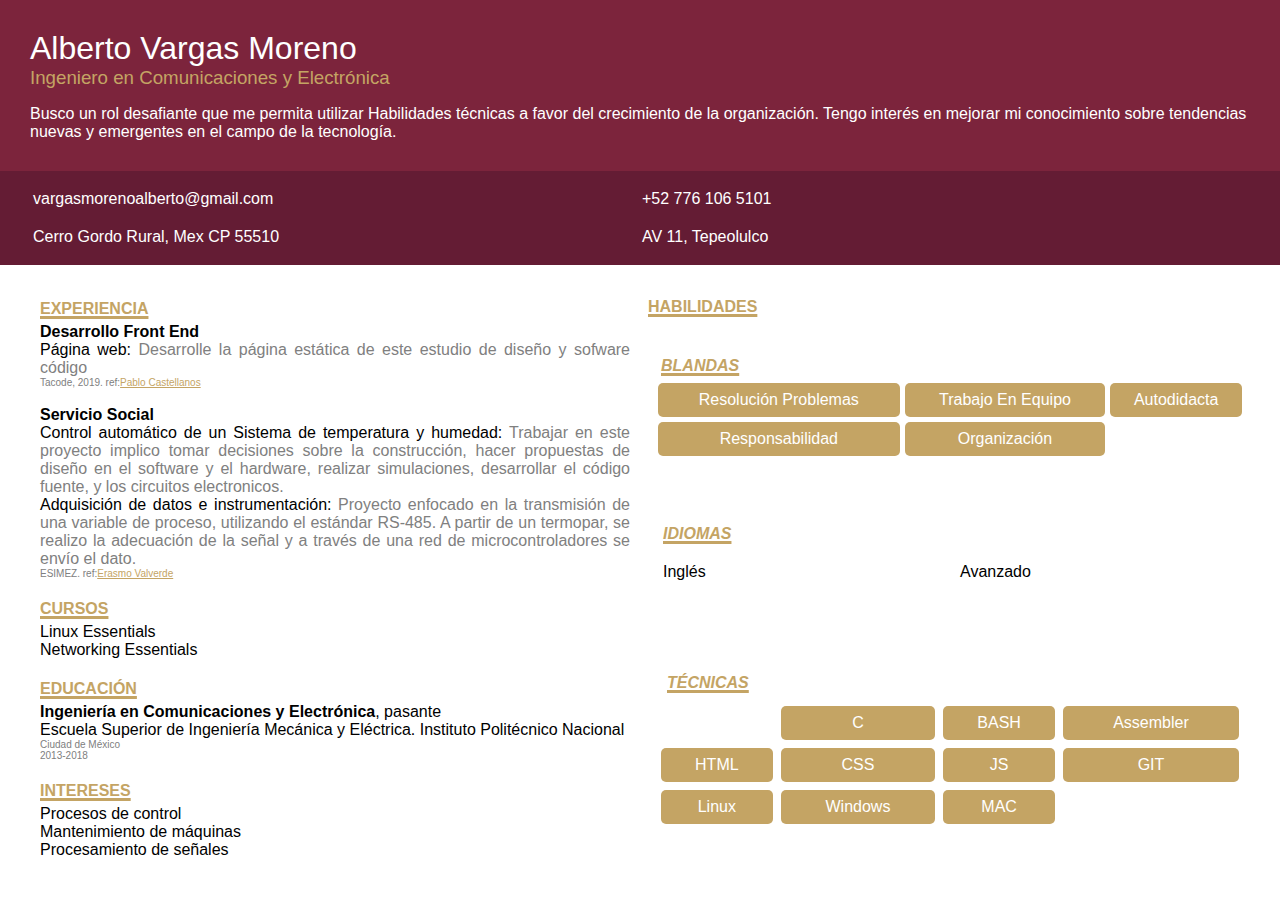
==== assets/CV/index.html @ 0d136ce3 ":construction: code needs improvements" ====
<!doctype html>
<html lang="es">

<head>

    <!-- Required meta tags -->
    <meta charset="utf-8">
    <meta name="viewport" content="width=device-width, initial-scale=1, shrink-to-fit=no">

    <style type = "text/css">
    	@media screen {
		p.bodyText {font-family:verdana, arial, sans-serif;}
	}

	@media screen, print {
		p.bodyText {
		font-size:10pt
		}
	}

    #presentacion {
        background-color: #7c243c; color: #ffffff; padding: 30px;
    }
    h1 { font-weight: 100;}
    h3 { font-weight: 100;}

    table#contacto {
	    table-layout: fixed;
	    padding: 30px;
        padding-top: 1em;
        padding-bottom: 0px;
	}
    table#contacto td {
        border-bottom: 1em solid #0000;
    }
    table#contacto td a {
        text-decoration: none;
        color: inherit;
    }
        	
    div#cuerpo {
        padding-left: 30px;
        padding-right: 30px;
        padding-top: 30px;
    }

	th {
		text-transform: uppercase;
        text-align: left;
		color:#c4a464;
        text-decoration: underline solid 3px;
	}

    ul {
        padding-inline-start: 0;
        margin-block-start: 0;
    }

	li {
	    list-style-type: none;
	} 

    div#cuerpo table#conocimientos {
        text-align: justify;
    }

    .description-text {
        color: gray;
    }

    table#conocimientos .small-info {
	    color: gray;
	    font-size:x-small;
	}

    .small-info a {
        color: #c4a464;
    }

	#softSkills td, #techSkills td {
        text-align: center;
        background-color: #c4a464;
        color: #ffffff;
        border-radius: 5px;
        padding-top: 8px;
        padding-bottom: 8px;
        text-transform: capitalize;
	}
    #softSkills td.hide, #techSkills td.hide {
        background-color: #0000;
    }

    table#languages {
        table-layout: fixed;
    }

	@media (max-width:570px) {
	    table#contacto td {
			display: flex;
	    }
        div#cuerpo {
            padding-left: 00px;
            padding-right: 00px;
            padding-top: 00px;
        }
	}

	@media (min-width:760px) {
		#cuerpo {
			display: flex;
	    }
	    #cuerpo table {
			flex: 1;
            margin-left: 5px;
            margin-right: 5px;
	    }
	}

	/* print style */
	@media print {
		body {
		    padding: 0!important;
		    margin: 0!important;
		}     
		p.bodyText {
			font-family:georgia, times, serif;
			}
		#cuerpo {
		    display: flex;
		}
		#cuerpo table {
		    flex: 1;
            margin-left: 5px;
            margin-right: 5px;
		}
	}
	@page { size: auto;  margin: 0mm; }

     </style>

    <title>alberto_vargas_v0</title>

</head>

<body
    style="margin: 0; width: 100%; font-family: 'Lucida Sans', 'Lucida Sans Regular', 'Lucida Grande', 'Lucida Sans Unicode', Geneva, Verdana, sans-serif;">

    <div id="encabezado">

        <div id="presentacion" >
            <h1 style="margin: 0;">Alberto Vargas Moreno</h1>
            <h3 style="color: #c4a464; margin: 0;">Ingeniero en Comunicaciones y Electrónica</h2>
                <p style=" margin-top: 16px; margin-bottom: 0;">
                    Busco un rol desafiante que me permita utilizar Habilidades técnicas a favor del crecimiento de la
                    organización. Tengo interés en mejorar mi conocimiento sobre tendencias nuevas y emergentes en el
                    campo de la tecnología.
                </p>
        </div>

        <table id="contacto" bgcolor="#641c34" width="100%" style="color: white;" cellspacing="" >
            <tr>
                <td><a href="mailto:vargasmorenoalberto@gmail.com">vargasmorenoalberto@gmail.com</a></td>
                <td>+52 776 106 5101</td>
            </tr>
            <tr>
                <td>Cerro Gordo Rural, Mex CP 55510</td>
                <td>AV 11, Tepeolulco</td>
            </tr>
        </table>

    </div> <!-- termina encabezado -->

    <div id="cuerpo" style="background-color:none;">

        <table id="conocimientos" cellpadding="0" cellspacing="5" width="100%" >

            <tr>
                <th>Experiencia</th>
            </tr>
            <tr>
                <td>
                    <ul>
                        <li><b>Desarrollo Front End</b></li>
                        <li>Página web: <span class="description-text">Desarrolle la página estática de este estudio de diseño y sofware código</span></li>
                        <li class="small-info">Tacode, 2019. ref:<a href="mailto:pablo@gmail.com">Pablo Castellanos</a></li>
                        <li><br></li>
                        <li><b>Servicio Social</b></li>
                        <li>Control automático de un Sistema de temperatura y humedad: <span class="description-text">Trabajar en este proyecto implico tomar decisiones sobre la construcción, hacer propuestas de diseño en el software y el hardware, realizar simulaciones, desarrollar el código fuente, y los circuitos electronicos.</span> </li>
                        <li> Adquisición de datos e instrumentación:<span class="description-text"> Proyecto enfocado en la transmisión de una variable de proceso, utilizando el estándar RS-485. A partir de un termopar, se realizo la adecuación de la señal y a través de una red de microcontroladores se envío el dato.</span>  </li>
                        <li class="small-info">ESIMEZ. ref:<a href="mailto:valverde@cinvestav.mx">Erasmo Valverde</a></li>
                    </ul>
                </td>
            </tr>

            <tr>
                <th>Cursos</th>
            </tr>
            <tr>
                <td>
                    <ul>
                        <li>Linux Essentials</li>
                        <li>Networking Essentials</li>
                    </ul>
                </td>
            </tr>

            <tr>
                <th>Educación</th>
            </tr>
            <tr>
                <td>
                    <ul>
                        <li><b>Ingeniería en Comunicaciones y Electrónica</b>, pasante</li>
                        <li>Escuela Superior de Ingeniería Mecánica y Eléctrica. Instituto Politécnico Nacional</li>
                        <li class="small-info">Ciudad de México</li>
                        <li class="small-info">2013-2018</li>
                    </ul>
                </td>
            </tr>

            <tr>
                <th>Intereses</th>
            </tr>
            <tr>
                <td>
                    <ul>
                        <li>Procesos de control</li>
                        <li>Mantenimiento de máquinas</li>
                        <li>Procesamiento de señales</li>
                    </ul>
                </td>
            </tr>
        </table>

        <br>

        <table id="skillsTable" width="100%" border="0px">
            <thead>
                <th>
                    Habilidades
                </th>
            </thead>
            <tbody>
                <tr>
                    <td>
                        <table id="softSkills" cellpadding="3" cellspacing="5" width="100%" >
                            <tr>
                                <th colspan="3"><i>Blandas</i></th>
                            </tr>
                            <tr>
                                <td>Resolución problemas</td>
                                <td>Trabajo en equipo</td>
                                <td>autodidacta</td>
                            </tr>
                            <tr>
                                <td>Responsabilidad</td>
                                <td>organización</td>
                                <td class="hide"></td>
                            </tr>
                        </table>
                    </td>
                </tr>
                <tr>
                    <td>
                        <table id="languages" cellpadding="10px" cellspacing="0px" width="100%"
                            border="0px">
                            <thead>
                                <th colspan="2"><i>Idiomas</i></th>
                            </thead>
                            <tbody>
                                <tr>
                                    <td>Inglés</td>
                                    <td>Avanzado</td>
                                </tr>
                            </tbody>
                        </table>
                    </td>
                </tr>
                <tr>
                    <td>
                        <table id="techSkills" cellpadding="6px" cellspacing="08" width="100%" border="0px">
                            <thead>
                                <tr>
                                    <th colspan="4"><i>Técnicas</i></th>
                                </tr>
                            </thead>
                            <tbody>
                                <tr>
                                    <td class="hide"></td>
                                    <td>C</td>
                                    <td>BASH</td>
                                    <td>Assembler</td>
                                </tr>
                                <tr>
                                    <td>HTML</td>
                                    <td>CSS</td>
                                    <td>JS</td>
                                    <td>GIT</td>
                                </tr>
                                <tr>
                                    <td>Linux</td>
                                    <td>Windows</td>
                                    <td>MAC</td>
                                    <td class="hide"></td>
                                </tr>
                            </tbody>
                        </table>
                    </td>
                </tr>
            </tbody>
        </table>

        <br>

    </div> <!-- termina cuerpo -->

</body>

</html>
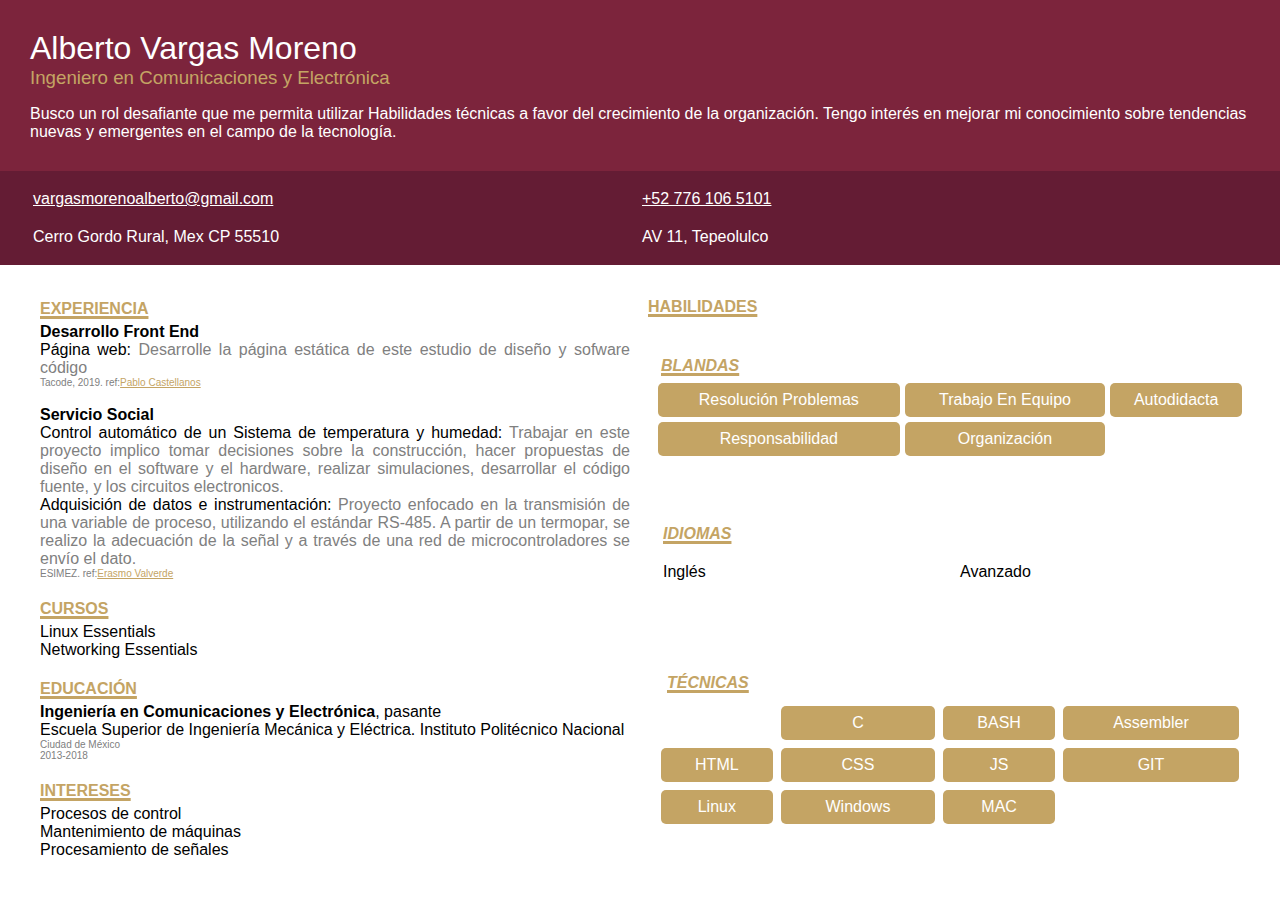
==== commit 9eb273a8: ":construction: resume links underline" ====
--- a/assets/CV/index.html
+++ b/assets/CV/index.html
@@ -6,161 +6,163 @@
     <!-- Required meta tags -->
     <meta charset="utf-8">
     <meta name="viewport" content="width=device-width, initial-scale=1, shrink-to-fit=no">
+    <meta name="description" content="curriculum vitae Alberto Vargas Moreno, v1.0">
 
     <style type = "text/css">
-    	@media screen {
-		p.bodyText {font-family:verdana, arial, sans-serif;}
-	}
-
-	@media screen, print {
-		p.bodyText {
-		font-size:10pt
-		}
-	}
-
-    #presentacion {
-        background-color: #7c243c; color: #ffffff; padding: 30px;
-    }
-    h1 { font-weight: 100;}
-    h3 { font-weight: 100;}
-
-    table#contacto {
-	    table-layout: fixed;
-	    padding: 30px;
-        padding-top: 1em;
-        padding-bottom: 0px;
-	}
-    table#contacto td {
-        border-bottom: 1em solid #0000;
-    }
-    table#contacto td a {
-        text-decoration: none;
-        color: inherit;
-    }
-        	
-    div#cuerpo {
-        padding-left: 30px;
-        padding-right: 30px;
-        padding-top: 30px;
-    }
-
-	th {
-		text-transform: uppercase;
-        text-align: left;
-		color:#c4a464;
-        text-decoration: underline solid 3px;
-	}
-
-    ul {
-        padding-inline-start: 0;
-        margin-block-start: 0;
-    }
-
-	li {
-	    list-style-type: none;
-	} 
-
-    div#cuerpo table#conocimientos {
-        text-align: justify;
-    }
-
-    .description-text {
-        color: gray;
-    }
-
-    table#conocimientos .small-info {
-	    color: gray;
-	    font-size:x-small;
-	}
-
-    .small-info a {
-        color: #c4a464;
-    }
-
-	#softSkills td, #techSkills td {
-        text-align: center;
-        background-color: #c4a464;
-        color: #ffffff;
-        border-radius: 5px;
-        padding-top: 8px;
-        padding-bottom: 8px;
-        text-transform: capitalize;
-	}
-    #softSkills td.hide, #techSkills td.hide {
-        background-color: #0000;
-    }
-
-    table#languages {
-        table-layout: fixed;
-    }
-
-	@media (max-width:570px) {
-	    table#contacto td {
-			display: flex;
-	    }
+        body {
+            margin: 0;
+            width: 100%;
+        }
+
+        #presentacion {
+            background-color: #7c243c; color: #ffffff; padding: 30px;
+        }
+        #presentacion > h1, h3 { 
+            font-weight: 100;
+            margin: 0;
+        }
+        #presentacion > h3 {
+            color: #c4a464;
+        }
+        #presentacion > p {
+            margin-top: 16px;
+            margin-bottom: 0;
+        }
+
+        table#contacto {
+            table-layout: fixed;
+            padding: 30px;
+            padding-top: 1em;
+            padding-bottom: 0px;
+            background-color:#641c34;
+            color: #ffffff;
+        }
+        table#contacto td {
+            border-bottom: 1em solid #0000;
+        }
+        table#contacto td a {
+            /* text-decoration: none; */
+            color: inherit;
+        }
+                
         div#cuerpo {
-            padding-left: 00px;
-            padding-right: 00px;
-            padding-top: 00px;
-        }
-	}
-
-	@media (min-width:760px) {
-		#cuerpo {
-			display: flex;
-	    }
-	    #cuerpo table {
-			flex: 1;
-            margin-left: 5px;
-            margin-right: 5px;
-	    }
-	}
-
-	/* print style */
-	@media print {
-		body {
-		    padding: 0!important;
-		    margin: 0!important;
-		}     
-		p.bodyText {
-			font-family:georgia, times, serif;
-			}
-		#cuerpo {
-		    display: flex;
-		}
-		#cuerpo table {
-		    flex: 1;
-            margin-left: 5px;
-            margin-right: 5px;
-		}
-	}
-	@page { size: auto;  margin: 0mm; }
-
-     </style>
-
-    <title>alberto_vargas_v0</title>
+            padding-left: 30px;
+            padding-right: 30px;
+            padding-top: 30px;
+        }
+
+        th {
+            text-transform: uppercase;
+            text-align: left;
+            color:#c4a464;
+            text-decoration: underline solid 3px;
+        }
+
+        ul {
+            padding-inline-start: 0;
+            margin-block-start: 0;
+        }
+        li {
+            list-style-type: none;
+        } 
+
+        div#cuerpo > table#conocimientos {
+            text-align: justify;
+        }
+        .description-text {
+            color: gray;
+        }
+        table#conocimientos .small-info {
+            color: gray;
+            font-size:x-small;
+        }
+        .small-info a {
+            color: #c4a464;
+        }
+
+        #softSkills td, #techSkills td {
+            text-align: center;
+            background-color: #c4a464;
+            color: #ffffff;
+            border-radius: 5px;
+            padding-top: 8px;
+            padding-bottom: 8px;
+            text-transform: capitalize;
+        }
+        #softSkills td.hide, #techSkills td.hide {
+            background-color: #0000;
+        }
+
+        table#languages {
+            table-layout: fixed;
+        }
+
+        /* para pantallas angostas: apilar celdas de #contacto, eliminar relleno en #cuerpo */
+        @media (max-width:570px) {
+            table#contacto td {
+                display: flex;
+            }
+            div#cuerpo {
+                padding-left: 00px;
+                padding-right: 00px;
+                padding-top: 00px;
+            }
+        }
+        
+        /* en pantallas anchas: poner tablas lado a lado */
+        @media (min-width:760px) {
+            #cuerpo {
+                display: flex;
+            }
+            #cuerpo table {
+                flex: 1;
+                margin-left: 5px;
+                margin-right: 5px;
+            }
+        }
+
+        /* printing style */
+        @media print {
+            body {
+                padding: 0!important;
+                margin: 0!important;
+            }     
+            #cuerpo {
+                display: flex;
+            }
+            #cuerpo table {
+                flex: 1;
+                margin-left: 5px;
+                margin-right: 5px;
+            }
+        }
+        @page { size: auto;  margin: 0mm; }
+
+    </style>
+
+    <title>Alberto Vargas | Curriculum</title>
 
 </head>
 
 <body
-    style="margin: 0; width: 100%; font-family: 'Lucida Sans', 'Lucida Sans Regular', 'Lucida Grande', 'Lucida Sans Unicode', Geneva, Verdana, sans-serif;">
+    style="font-family: 'Lucida Sans', 'Lucida Sans Regular', 'Lucida Grande', 'Lucida Sans Unicode', Geneva, Verdana, sans-serif;">
 
     <div id="encabezado">
 
         <div id="presentacion" >
-            <h1 style="margin: 0;">Alberto Vargas Moreno</h1>
-            <h3 style="color: #c4a464; margin: 0;">Ingeniero en Comunicaciones y Electrónica</h2>
-                <p style=" margin-top: 16px; margin-bottom: 0;">
+            <h1>Alberto Vargas Moreno</h1>
+            <h3>Ingeniero en Comunicaciones y Electrónica</h3>
+                <p>
                     Busco un rol desafiante que me permita utilizar Habilidades técnicas a favor del crecimiento de la
                     organización. Tengo interés en mejorar mi conocimiento sobre tendencias nuevas y emergentes en el
                     campo de la tecnología.
                 </p>
         </div>
 
-        <table id="contacto" bgcolor="#641c34" width="100%" style="color: white;" cellspacing="" >
+        <table id="contacto" width="100%" cellspacing="" >
             <tr>
                 <td><a href="mailto:vargasmorenoalberto@gmail.com">vargasmorenoalberto@gmail.com</a></td>
-                <td>+52 776 106 5101</td>
+                <td><a href="tel:+527761065101">+52 776 106 5101</a></td>
             </tr>
             <tr>
                 <td>Cerro Gordo Rural, Mex CP 55510</td>
@@ -234,7 +236,7 @@
 
         <br>
 
-        <table id="skillsTable" width="100%" border="0px">
+        <table id="skillsTable" width="100%">
             <thead>
                 <th>
                     Habilidades
@@ -262,8 +264,7 @@
                 </tr>
                 <tr>
                     <td>
-                        <table id="languages" cellpadding="10px" cellspacing="0px" width="100%"
-                            border="0px">
+                        <table id="languages" cellpadding="10px" cellspacing="0px" width="100%">
                             <thead>
                                 <th colspan="2"><i>Idiomas</i></th>
                             </thead>
@@ -278,7 +279,7 @@
                 </tr>
                 <tr>
                     <td>
-                        <table id="techSkills" cellpadding="6px" cellspacing="08" width="100%" border="0px">
+                        <table id="techSkills" cellpadding="6px" cellspacing="08" width="100%">
                             <thead>
                                 <tr>
                                     <th colspan="4"><i>Técnicas</i></th>
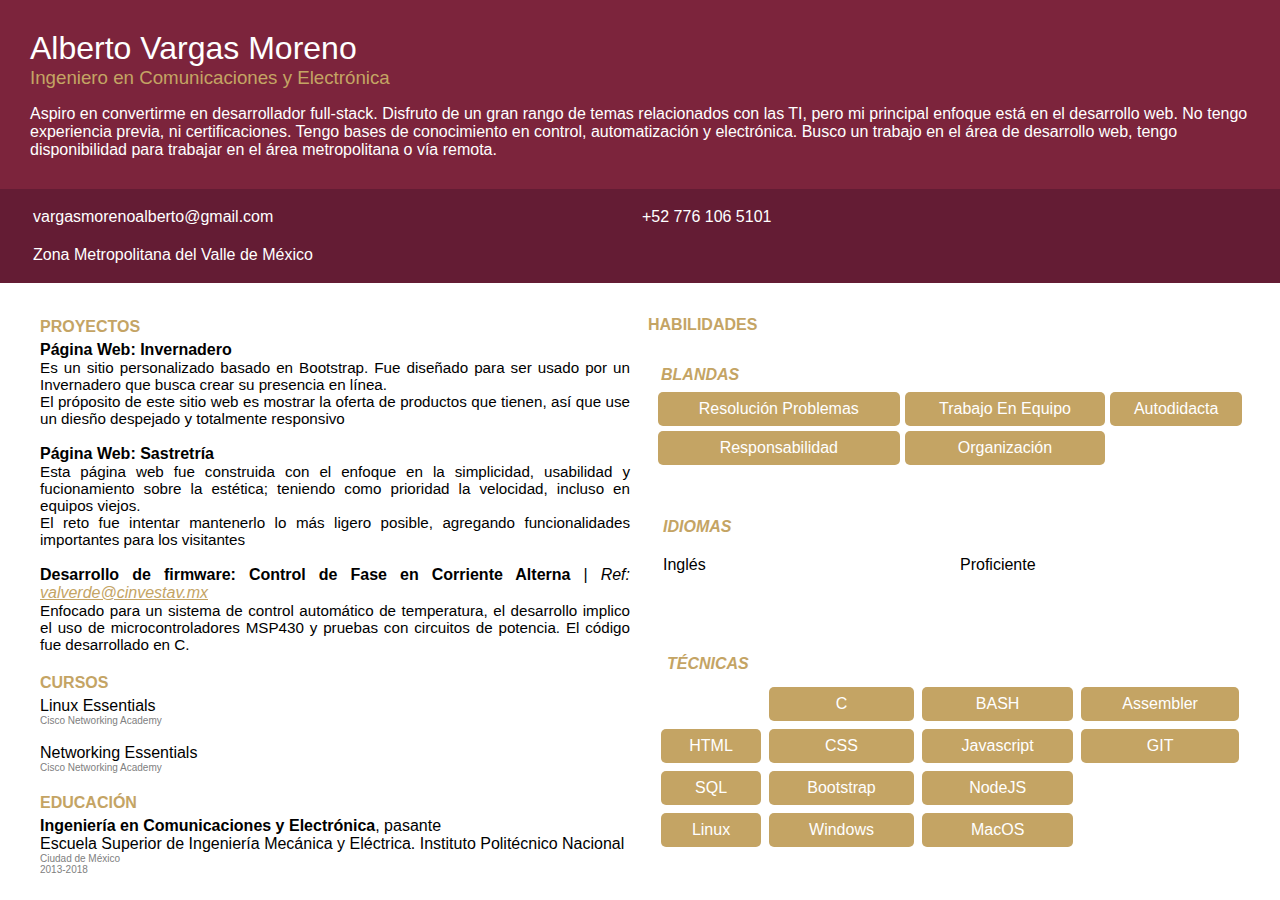
==== commit 16ef28e8: ":wrench: info updated, tiny style changes" ====
--- a/assets/CV/index.html
+++ b/assets/CV/index.html
@@ -41,8 +41,11 @@
             border-bottom: 1em solid #0000;
         }
         table#contacto td a {
-            /* text-decoration: none; */
+            text-decoration: none;
             color: inherit;
+        }
+        a:hover {
+            font-style: italic;
         }
                 
         div#cuerpo {
@@ -55,7 +58,7 @@
             text-transform: uppercase;
             text-align: left;
             color:#c4a464;
-            text-decoration: underline solid 3px;
+            /* text-decoration: underline solid 3px; */
         }
 
         ul {
@@ -70,13 +73,15 @@
             text-align: justify;
         }
         .description-text {
-            color: gray;
+            /* color: gray; */
+            font-size: 0.95em;
         }
         table#conocimientos .small-info {
             color: gray;
             font-size:x-small;
         }
-        .small-info a {
+        #conocimientos > tbody > tr:nth-child(2) > td > ul > li:nth-child(9) > em > a
+        {
             color: #c4a464;
         }
 
@@ -96,6 +101,10 @@
         table#languages {
             table-layout: fixed;
         }
+        #languages > tbody > tr > td:nth-child(2) > a {
+            text-decoration: none;
+            color: inherit;
+        }
 
         /* para pantallas angostas: apilar celdas de #contacto, eliminar relleno en #cuerpo */
         @media (max-width:570px) {
@@ -153,9 +162,9 @@
             <h1>Alberto Vargas Moreno</h1>
             <h3>Ingeniero en Comunicaciones y Electrónica</h3>
                 <p>
-                    Busco un rol desafiante que me permita utilizar Habilidades técnicas a favor del crecimiento de la
-                    organización. Tengo interés en mejorar mi conocimiento sobre tendencias nuevas y emergentes en el
-                    campo de la tecnología.
+                    Aspiro en convertirme en desarrollador full-stack. Disfruto de un gran rango de temas relacionados con las TI, pero mi principal enfoque está en el desarrollo web. No tengo experiencia previa, ni certificaciones. 
+Tengo bases de conocimiento en control, automatización y electrónica. Busco un trabajo en el área de desarrollo web, tengo disponibilidad para trabajar en el área metropolitana o vía remota.
+
                 </p>
         </div>
 
@@ -165,8 +174,8 @@
                 <td><a href="tel:+527761065101">+52 776 106 5101</a></td>
             </tr>
             <tr>
-                <td>Cerro Gordo Rural, Mex CP 55510</td>
-                <td>AV 11, Tepeolulco</td>
+                <td>Zona Metropolitana del Valle de México</td>
+                <td></td>
             </tr>
         </table>
 
@@ -177,19 +186,21 @@
         <table id="conocimientos" cellpadding="0" cellspacing="5" width="100%" >
 
             <tr>
-                <th>Experiencia</th>
+                <th>Proyectos</th>
             </tr>
             <tr>
                 <td>
                     <ul>
-                        <li><b>Desarrollo Front End</b></li>
-                        <li>Página web: <span class="description-text">Desarrolle la página estática de este estudio de diseño y sofware código</span></li>
-                        <li class="small-info">Tacode, 2019. ref:<a href="mailto:pablo@gmail.com">Pablo Castellanos</a></li>
+                        <li><b>Página Web: Invernadero</b></li>
+                        <li class="description-text">Es un sitio personalizado basado en Bootstrap. Fue diseñado para ser usado por un Invernadero que busca crear su presencia en línea.</li>
+                        <li class="description-text">El próposito de este sitio web es mostrar la oferta de productos que tienen, así que use un diesño despejado y totalmente responsivo</li>
                         <li><br></li>
-                        <li><b>Servicio Social</b></li>
-                        <li>Control automático de un Sistema de temperatura y humedad: <span class="description-text">Trabajar en este proyecto implico tomar decisiones sobre la construcción, hacer propuestas de diseño en el software y el hardware, realizar simulaciones, desarrollar el código fuente, y los circuitos electronicos.</span> </li>
-                        <li> Adquisición de datos e instrumentación:<span class="description-text"> Proyecto enfocado en la transmisión de una variable de proceso, utilizando el estándar RS-485. A partir de un termopar, se realizo la adecuación de la señal y a través de una red de microcontroladores se envío el dato.</span>  </li>
-                        <li class="small-info">ESIMEZ. ref:<a href="mailto:valverde@cinvestav.mx">Erasmo Valverde</a></li>
+                        <li><b>Página Web: Sastretría</b></li>
+                        <li class="description-text">Esta página web fue construida con el enfoque en la simplicidad, usabilidad y fucionamiento sobre la estética; teniendo como prioridad la velocidad, incluso en equipos viejos.</li>
+                        <li class="description-text">El reto fue intentar mantenerlo lo más ligero posible, agregando funcionalidades importantes para los visitantes</li>
+                        <li><br></li>
+                        <li><b>Desarrollo de firmware: Control de Fase en Corriente Alterna</b> | <em>Ref: <a href="mailto:valverde@cinvestav.mx">valverde@cinvestav.mx</a></em> </li>
+                        <li class="description-text">Enfocado para un sistema de control automático de temperatura, el desarrollo implico el uso de microcontroladores MSP430 y pruebas con circuitos de potencia. El código fue desarrollado en C.</li></li>
                     </ul>
                 </td>
             </tr>
@@ -201,7 +212,10 @@
                 <td>
                     <ul>
                         <li>Linux Essentials</li>
+                        <li class="small-info">Cisco Networking Academy</li>
+                        <li><br></li>
                         <li>Networking Essentials</li>
+                        <li class="small-info">Cisco Networking Academy</li>
                     </ul>
                 </td>
             </tr>
@@ -220,7 +234,7 @@
                 </td>
             </tr>
 
-            <tr>
+            <!-- <tr>
                 <th>Intereses</th>
             </tr>
             <tr>
@@ -231,7 +245,7 @@
                         <li>Procesamiento de señales</li>
                     </ul>
                 </td>
-            </tr>
+            </tr> -->
         </table>
 
         <br>
@@ -271,7 +285,7 @@
                             <tbody>
                                 <tr>
                                     <td>Inglés</td>
-                                    <td>Avanzado</td>
+                                    <td><a href="https://www.efset.org/cert/kgKFT5">Proficiente</a></td>
                                 </tr>
                             </tbody>
                         </table>
@@ -295,13 +309,19 @@
                                 <tr>
                                     <td>HTML</td>
                                     <td>CSS</td>
-                                    <td>JS</td>
+                                    <td>Javascript</td>
                                     <td>GIT</td>
+                                </tr>
+                                <tr>
+                                    <td>SQL</td>
+                                    <td>Bootstrap</td>
+                                    <td>NodeJS</td>
+                                    <td class="hide"></td>
                                 </tr>
                                 <tr>
                                     <td>Linux</td>
                                     <td>Windows</td>
-                                    <td>MAC</td>
+                                    <td>MacOS</td>
                                     <td class="hide"></td>
                                 </tr>
                             </tbody>
